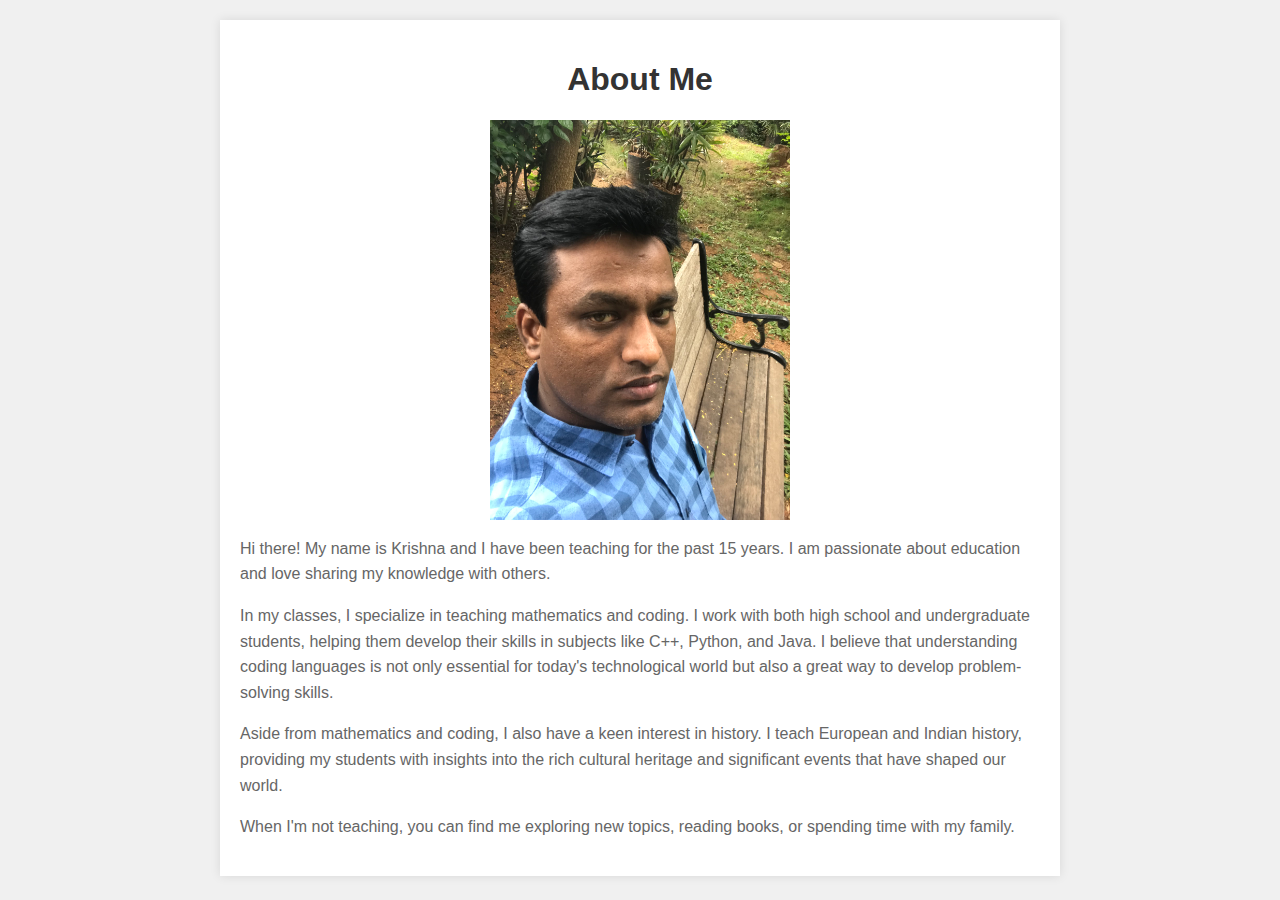
==== about.html @ 29cc0eb0 "Add files via upload" ====
<!DOCTYPE html>
<html lang="en">
<head>
    <meta charset="UTF-8">
    <meta name="viewport" content="width=device-width, initial-scale=1.0">
    <title>About Me</title>
    <style>
        body {
            font-family: Arial, sans-serif;
            margin: 0;
            padding: 0;
            background-color: #f0f0f0;
        }
        .container {
            max-width: 800px;
            margin: 20px auto;
            padding: 20px;
            background-color: #fff;
            box-shadow: 0 0 10px rgba(0, 0, 0, 0.1);
        }
        h1 {
            text-align: center;
            color: #333;
        }
        p {
            line-height: 1.6;
            color: #666;
        }
        img {
            display: block;
            margin: 0 auto;
            max-width: 100%;
            height: 50%;
            /* Adjust the maximum width of the image */
            max-width: 50%;
            /* Adjust the maximum height of the image */
            max-height: 400px;
        }
    </style>
</head>
<body>

<div class="container">
    <h1>About Me</h1>
    <img src="aboutme.jpeg" alt="KRISHNA K">
    <p>Hi there! My name is Krishna and I have been teaching for the past 15 years. I am passionate about education and love sharing my knowledge with others.</p>
    
    <p>In my classes, I specialize in teaching mathematics and coding. I work with both high school and undergraduate students, helping them develop their skills in subjects like C++, Python, and Java. I believe that understanding coding languages is not only essential for today's technological world but also a great way to develop problem-solving skills.</p>
    
    <p>Aside from mathematics and coding, I also have a keen interest in history. I teach European and Indian history, providing my students with insights into the rich cultural heritage and significant events that have shaped our world.</p>
    
    <p>When I'm not teaching, you can find me exploring new topics, reading books, or spending time with my family.</p>

</div>

</body>
</html>
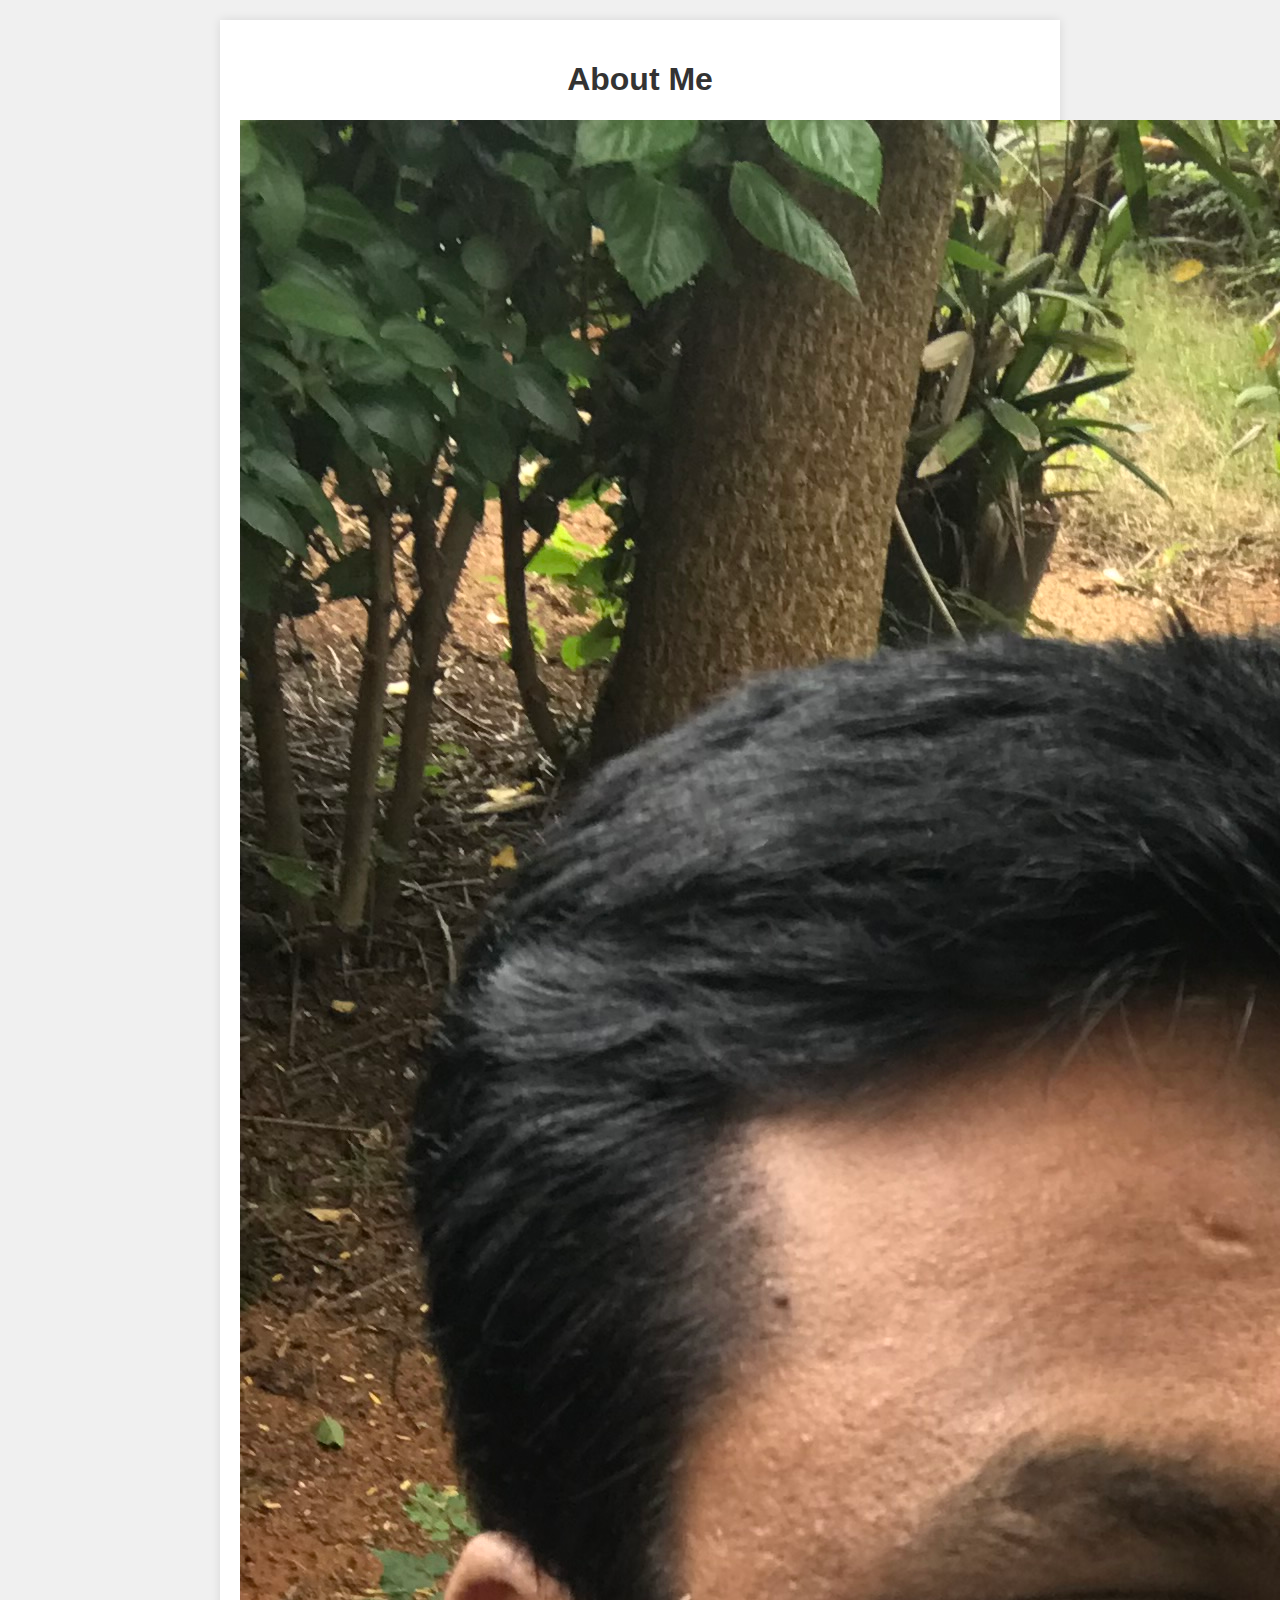
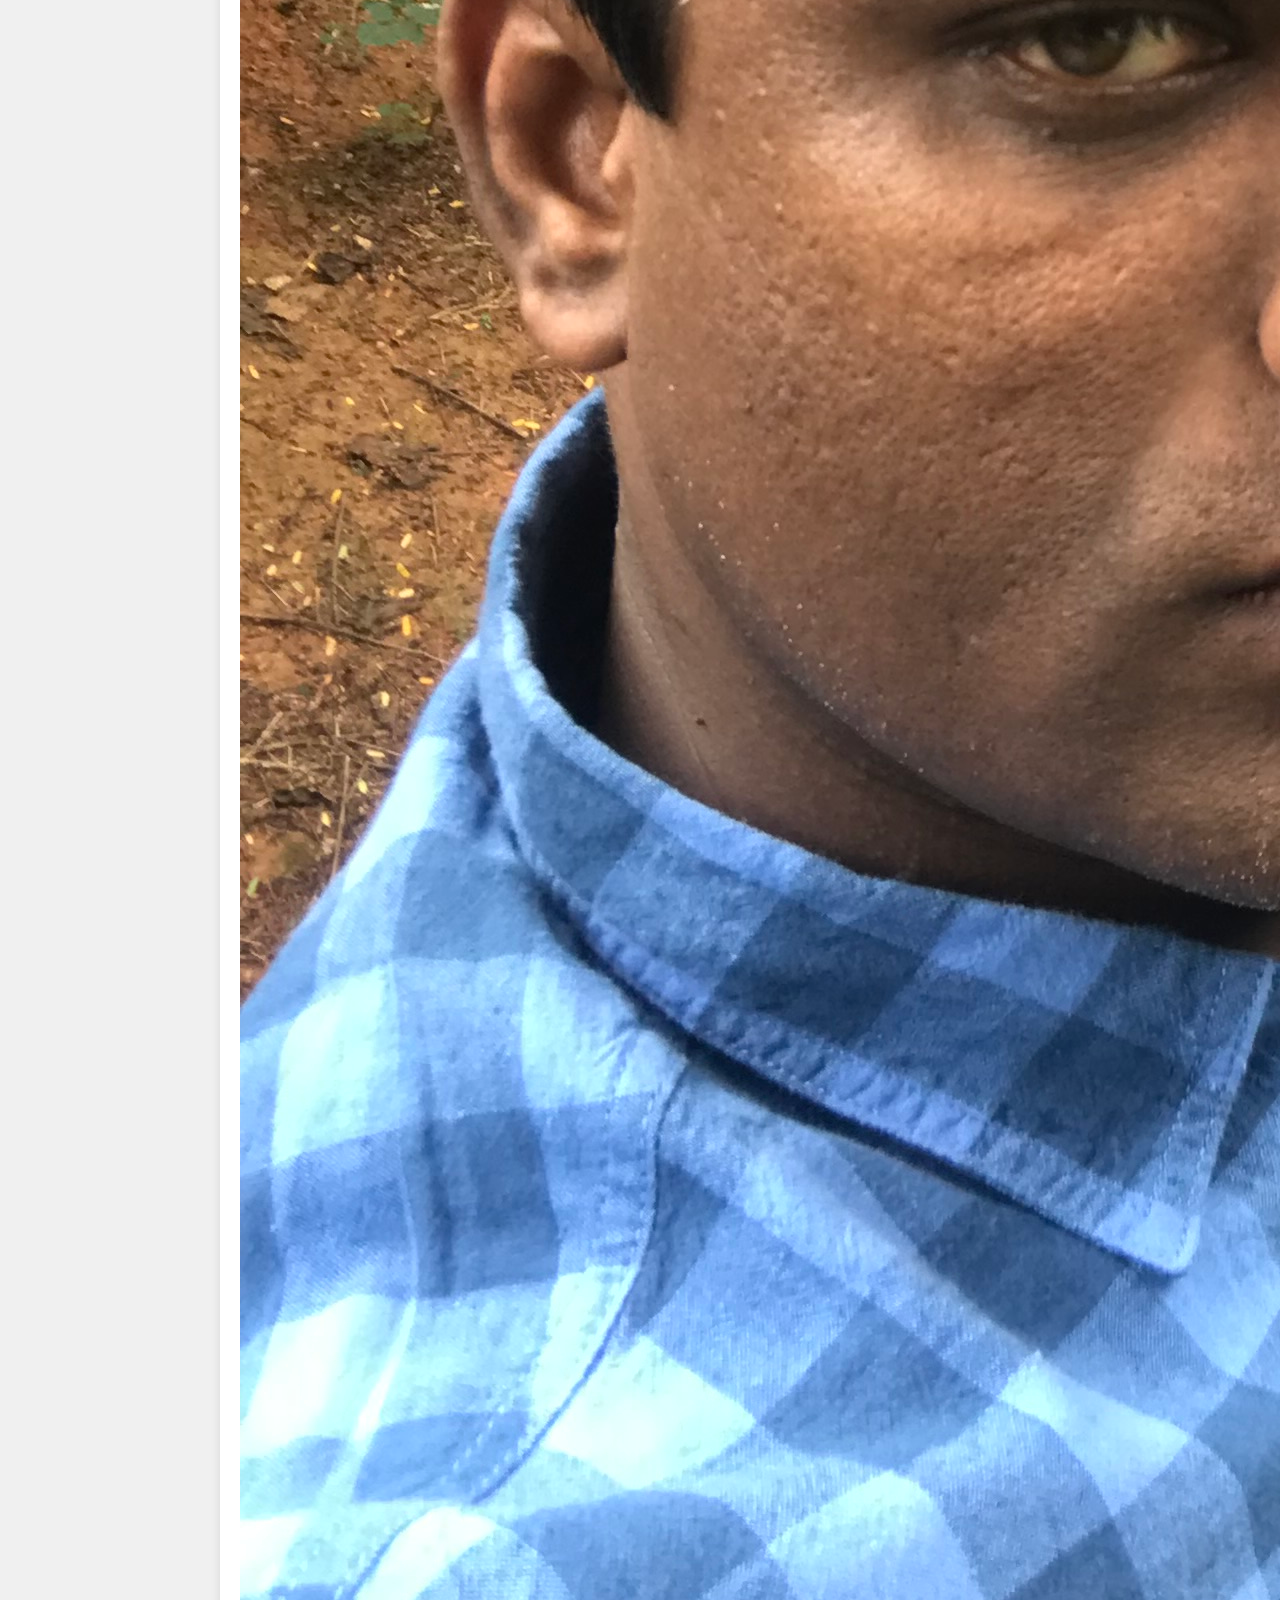
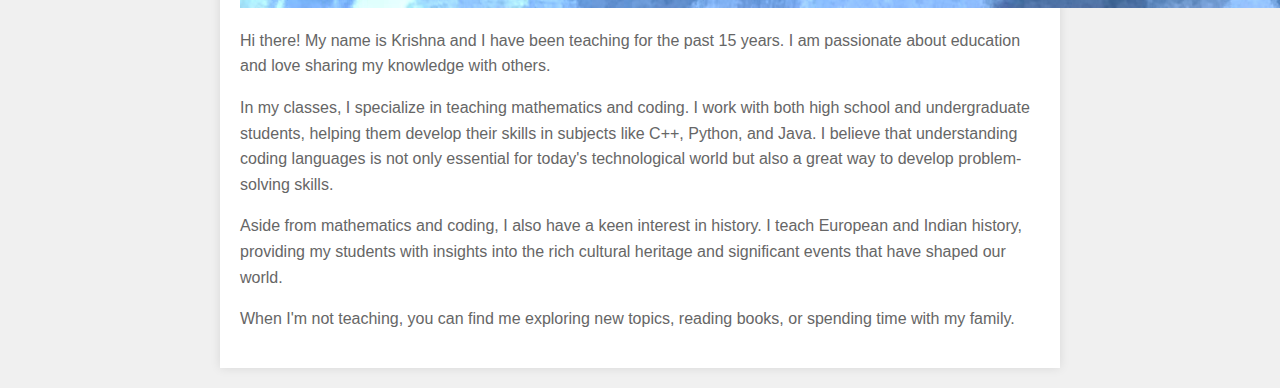
==== commit 4bb00ee2: "Update about.html" ====
--- a/about.html
+++ b/about.html
@@ -26,7 +26,7 @@
             line-height: 1.6;
             color: #666;
         }
-        img {
+        .img {
             display: block;
             margin: 0 auto;
             max-width: 100%;
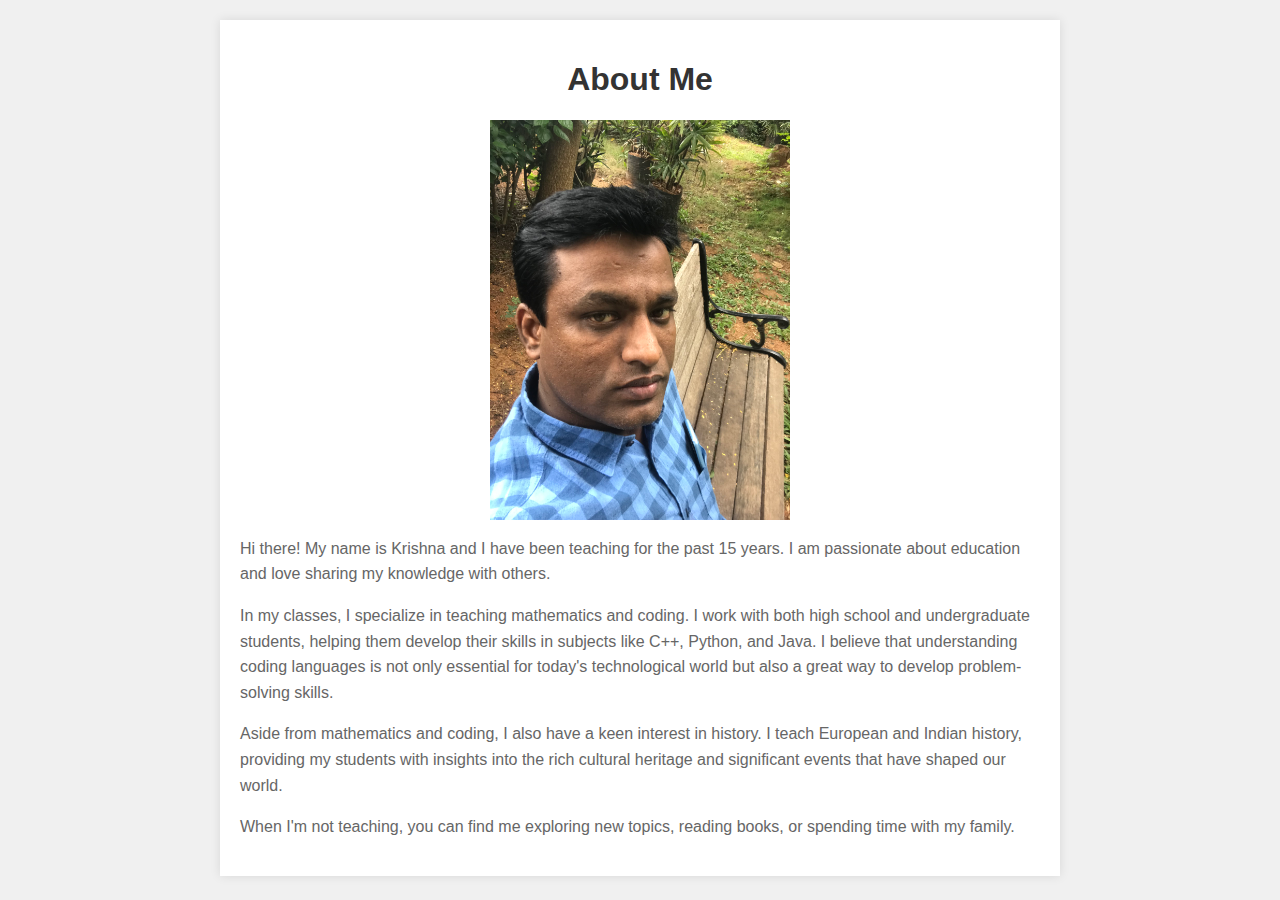
==== commit abf479ed: "Update about.html" ====
--- a/about.html
+++ b/about.html
@@ -26,7 +26,8 @@
             line-height: 1.6;
             color: #666;
         }
-        .img {
+        
+        img {
             display: block;
             margin: 0 auto;
             max-width: 100%;
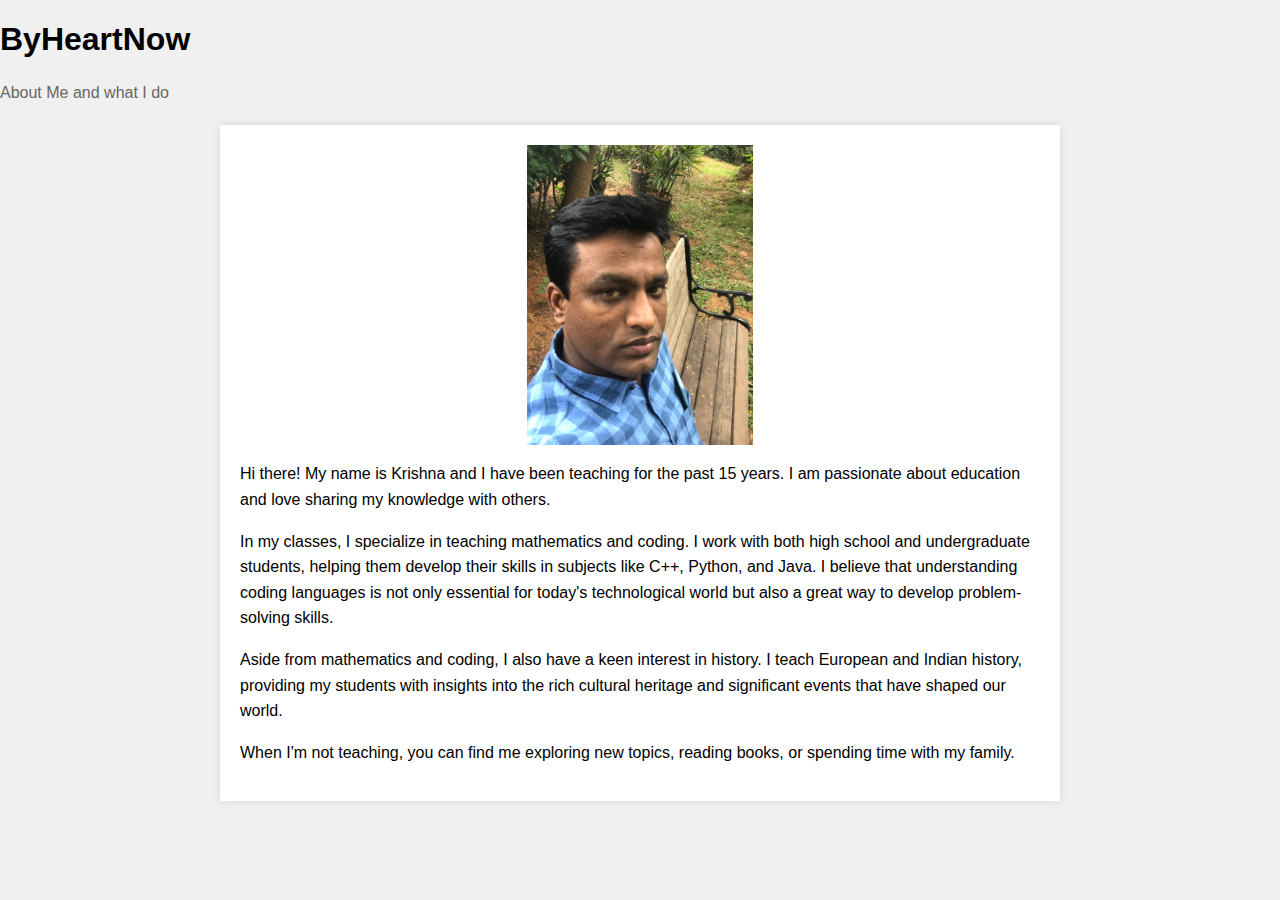
==== commit e63a80d7: "Update about.html" ====
--- a/about.html
+++ b/about.html
@@ -4,6 +4,7 @@
     <meta charset="UTF-8">
     <meta name="viewport" content="width=device-width, initial-scale=1.0">
     <title>About Me</title>
+<link rel="stylesheet" href="aboutme.css">
     <style>
         body {
             font-family: Arial, sans-serif;
@@ -18,39 +19,40 @@
             background-color: #fff;
             box-shadow: 0 0 10px rgba(0, 0, 0, 0.1);
         }
-        h1 {
-            text-align: center;
-            color: #333;
-        }
+       
         p {
             line-height: 1.6;
             color: #666;
         }
-        
         img {
             display: block;
             margin: 0 auto;
             max-width: 100%;
             height: 50%;
             /* Adjust the maximum width of the image */
-            max-width: 50%;
+            max-width: 100%;
             /* Adjust the maximum height of the image */
-            max-height: 400px;
+            max-height: 300px;
         }
     </style>
 </head>
+<header class="channel-header">
+    <div class="channel-header-content">
+        <h1 class="channel-title">ByHeartNow</h1>
+        <p class="channel-description">About Me and what I do</p>
+    </div>
+</header>
 <body>
 
 <div class="container">
-    <h1>About Me</h1>
     <img src="aboutme.jpeg" alt="KRISHNA K">
-    <p>Hi there! My name is Krishna and I have been teaching for the past 15 years. I am passionate about education and love sharing my knowledge with others.</p>
+    <p style="color:black;">Hi there! My name is Krishna and I have been teaching for the past 15 years. I am passionate about education and love sharing my knowledge with others.</p>
     
-    <p>In my classes, I specialize in teaching mathematics and coding. I work with both high school and undergraduate students, helping them develop their skills in subjects like C++, Python, and Java. I believe that understanding coding languages is not only essential for today's technological world but also a great way to develop problem-solving skills.</p>
+    <p style="color:black;">In my classes, I specialize in teaching mathematics and coding. I work with both high school and undergraduate students, helping them develop their skills in subjects like C++, Python, and Java. I believe that understanding coding languages is not only essential for today's technological world but also a great way to develop problem-solving skills.</p>
     
-    <p>Aside from mathematics and coding, I also have a keen interest in history. I teach European and Indian history, providing my students with insights into the rich cultural heritage and significant events that have shaped our world.</p>
+    <p style="color:black;">Aside from mathematics and coding, I also have a keen interest in history. I teach European and Indian history, providing my students with insights into the rich cultural heritage and significant events that have shaped our world.</p>
     
-    <p>When I'm not teaching, you can find me exploring new topics, reading books, or spending time with my family.</p>
+    <p style="color:black;">When I'm not teaching, you can find me exploring new topics, reading books, or spending time with my family.</p>
 
 </div>
 
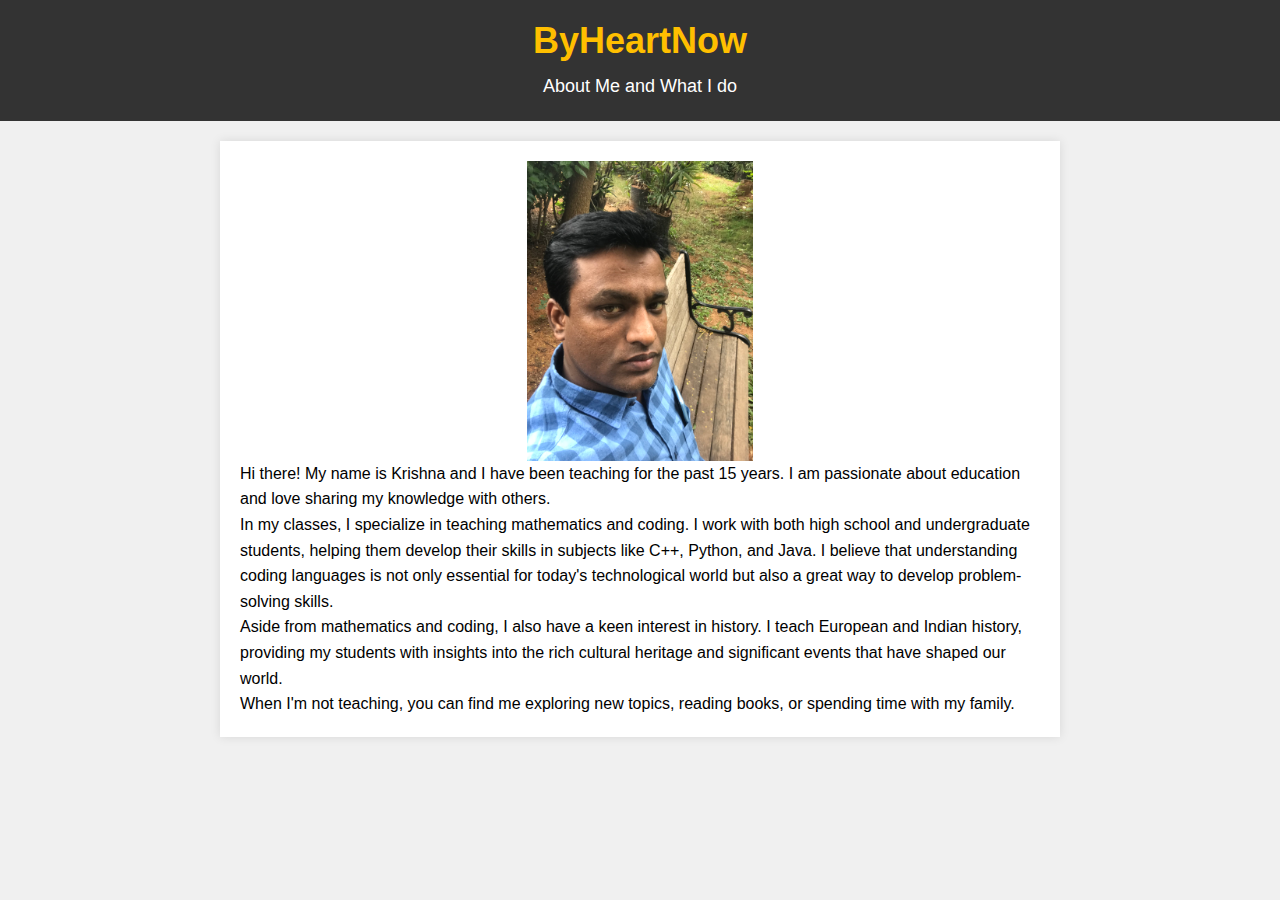
==== commit de23dffb: "Update about.html" ====
--- a/about.html
+++ b/about.html
@@ -39,7 +39,7 @@
 <header class="channel-header">
     <div class="channel-header-content">
         <h1 class="channel-title">ByHeartNow</h1>
-        <p class="channel-description">About Me and what I do</p>
+        <p class="channel-description">About Me and What I do</p>
     </div>
 </header>
 <body>
--- a/aboutme.css
+++ b/aboutme.css
@@ -0,0 +1,31 @@
+/* Reset default margin and padding */
+body, h1, p {
+    margin: 0;
+    padding: 0;
+}
+
+/* Style for the channel header */
+.channel-header {
+    background-color: #333; /* Set background color */
+    color:  #FFBF00; /* Set text color */
+    padding: 20px; /* Add padding */
+    text-align: center; /* Center align content */
+}
+
+/* Style for the channel header content */
+.channel-header-content {
+    max-width: 800px; /* Set maximum width */
+    margin: 0 auto; /* Center align horizontally */
+}
+
+/* Style for the channel title */
+.channel-title {
+    font-size: 36px; /* Set font size */
+    margin-bottom: 10px; /* Add spacing */
+}
+
+/* Style for the channel description */
+.channel-description {
+    font-size: 18px; /* Set font size */
+    color:#fff;   	
+}
